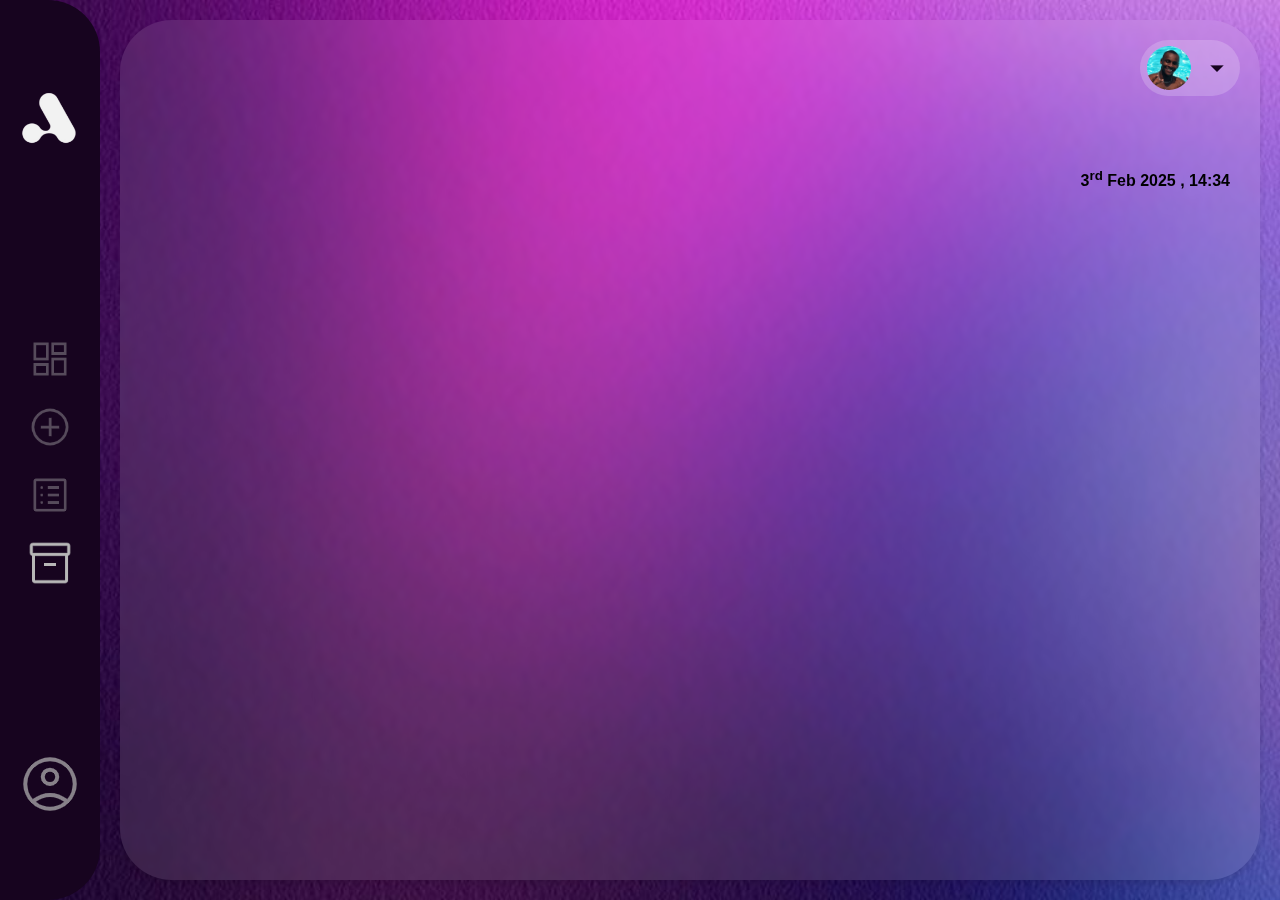
==== inventory.html @ 7e24b9d7 "Added elements and Styling to the header" ====
<!DOCTYPE html>

<html>
  <head>
    <meta charset="utf-8" />
    <meta http-equiv="X-UA-Compatible" content="IE=edge" />
    <title>POS System | Inventory</title>
    <meta name="description" content="" />
    <meta name="viewport" content="width=device-width, initial-scale=1" />
    <link rel="stylesheet" href="./css/styles.css" />
    <link rel="icon" href="./media/images/logo.png" type="images/png" />
  </head>
  <body>
    <div class="container">
      <nav class="container_navbar">
        <div class="container_navbar_logo">
          <img src="./media/images/logo.png" alt="logo" />
        </div>
        <div class="container_navbar_nav">
          <a href="index.html">
            <img
              class="nav_icon"
              src="./media/images/dashboard_icon.png"
              alt="dashboard_icon"
            />
          </a>
          <a href="new_invoice.html">
            <img
              class="nav_icon"
              src="./media/images/add_invoice_icon.png"
              alt="add_invoice_icon"
            />
          </a>
          <a href="invoice_list.html">
            <img
              class="nav_icon"
              src="./media/images/invoice_list_icon.png"
              alt="invoice_list_icon"
            />
          </a>
          <a href="inventory.html">
            <img
              class="nav_icon"
              id="selected"
              src="./media/images/inventory_icon.png"
              alt="inventory_icon"
            />
          </a>
        </div>
        <div class="container_navbar_user">
          <a href="#">
            <img src="./media/images/account_icon.png" alt="account_icon" />
          </a>
        </div>
      </nav>

      <div class="container_content">
        <div class="container_content_header">
          <div class="container_content_header_greeting"></div>

          <div class="container_content_header_right">
            <div class="container_content_header_right_user">
              <img
                src="./media/images/user_profile_img.png"
                alt="profile image"
              />
              <!-- <p>dev.gaitano@gmail.com</p> -->
              <img
                id="dropdown_icon"
                src="./media/images/dropdown_icon.png"
                alt="dropdown icon"
              />
            </div>
            <div class="container_content_header_right_date">
              <p>3<sup>rd</sup> Feb 2025 , 14:34</p>
            </div>
          </div>
        </div>
      </div>
    </div>
  </body>
</html>
---- css/styles.css ----
* {
  padding: 0px;
  margin: 0px;
  box-sizing: border-box;
  font-family: helvetica;
}
:root {
  --primary-color: #007bff;
  --secondary-color: #6c757d;
  --font-size-base: 16px;
}
.container {
  background-image: url("/media/images/bg_gradient_1.jpeg");
  background-size: cover;
  display: flex;
}
.container_navbar {
  display: flex;
  flex-direction: column;
  justify-content: space-between;
  align-items: center;
  height: 100vh;
  width: 100px;
  background: #17041f;
  border-radius: 0px 52px 52px 0px;
}
.container_navbar_logo {
  margin-top: 70px;
}
.container_navbar_logo img {
  width: 100px;
}
.container_navbar_nav {
  display: flex;
  flex-direction: column;
  gap: 20px;
}
.nav_icon {
  width: 44px;
  height: 44px;
  opacity: 0.4;
  transition: all 0.8s;
}
.nav_icon:hover {
  opacity: 1;
  transform: scale(1.1);
}
#selected {
  opacity: 1;
  transform: scale(1.1);
}
.container_navbar_user {
  margin-bottom: 80px;
}
.container_navbar_user img {
  width: 64px;
  opacity: 0.7;
  transition: all 0.8s;
}
.container_navbar_user img:hover {
  opacity: 1;
  transform: scale(1.1);
}
.container_content {
  margin: 20px;
  width: 1780px;
  border-radius: 52px;
  background: rgba(255, 255, 255, 0.1);
  backdrop-filter: blur(3px);
  box-shadow: 0 4px 6px rgba(0, 0, 0, 0.1);
}
.container_content_header {
  /* border: 1px solid red; */
  height: 200px;
  display: flex;
  justify-content: space-between;
}
.container_content_header_left {
  /* border: 1px solid red; */
  height: 200px;
  display: flex;
  flex-direction: column;
  justify-content: flex-end;
  padding: 20px;
  padding-left: 30px;
}
.container_content_header_left h1 {
  color: #817d836b;
  font-size: 22px;
}
.container_content_header_left h2 {
  color: #17041f;
  font-size: 28px;
}
.container_content_header_right {
  /* border: 1px solid red; */
  display: flex;
  flex-direction: column;
  justify-content: space-between;
  align-items: flex-end;
  padding: 20px;
}
.container_content_header_right_user {
  /* border: 1px solid red; */
  display: flex;
  justify-content: space-evenly;
  align-items: center;
  gap: 4px;
  border-radius: 28px;
  background: rgba(255, 255, 255, 0.1);
  backdrop-filter: blur(3px);
  height: 56px;
  width: 100px;
}
.container_content_header_right_user img {
  /* border: 1px solid red; */
  width: 44px;
  border-radius: 22px;
}
#dropdown_icon {
  /* border: 1px solid red; */
  width: 32px;
}
.container_content_header_right_date {
  /* border: 1px solid red; */
  margin-bottom: 10px;
  margin-right: 10px;
  font-weight: 700;
}
.container_content_body {
  /* border: 1px solid red; */
  height: 730px;
  display: flex;
}
.container_content_body_left_top {
  /* border: 1px solid red; */
  height: 250px;
  display: flex;
}
.container_content_body_left_top_userdata {
  /* border: 1px solid red; */
  height: 250px;
  width: 500px;
  border-radius: 32px;
  background: rgba(255, 255, 255, 0.1);
  backdrop-filter: blur(3px);
  margin: 0 20px;
  transition: all 0.8s;
}
.container_content_body_left_top_userdata:hover {
  backdrop-filter: blur(10px);
  box-shadow: 0 4px 6px rgba(0, 0, 0, 0.1);
  transform: translateY(-5px);
}
.container_content_body_left_top_otherdata {
  height: 250px;
  width: 700px;
  border-radius: 32px;
  background: rgba(255, 255, 255, 0.1);
  backdrop-filter: blur(3px);
  transition: all 0.8s;
}
.container_content_body_left_top_otherdata:hover {
  backdrop-filter: blur(10px);
  box-shadow: 0 4px 6px rgba(0, 0, 0, 0.1);
  transform: translateY(-5px);
}
.container_content_body_left_bottom {
  height: 440px;
  width: 1220px;
  margin: 20px;
  border-radius: 32px;
  background: rgba(255, 255, 255, 0.1);
  backdrop-filter: blur(3px);
  transition: all 0.8s;
}
.container_content_body_left_bottom:hover {
  backdrop-filter: blur(10px);
  box-shadow: 0 4px 6px rgba(0, 0, 0, 0.1);
  transform: translateY(-5px);
}
.container_invoice_summary {
  height: 400px;
  width: 500px;
  border-radius: 32px;
  margin-bottom: 20px;
  background: rgba(255, 255, 255, 0.1);
  backdrop-filter: blur(3px);
  transition: all 0.8s;
}
.container_invoice_summary:hover {
  backdrop-filter: blur(10px);
  box-shadow: 0 4px 6px rgba(0, 0, 0, 0.1);
  transform: translateY(-5px);
}
.container_low_inventory_alert {
  height: 290px;
  width: 500px;
  border-radius: 32px;
  background: rgba(255, 255, 255, 0.1);
  backdrop-filter: blur(3px);
  transition: all 0.8s;
}
.container_low_inventory_alert:hover {
  backdrop-filter: blur(10px);
  box-shadow: 0 4px 6px rgba(0, 0, 0, 0.1);
  transform: translateY(-5px);
}
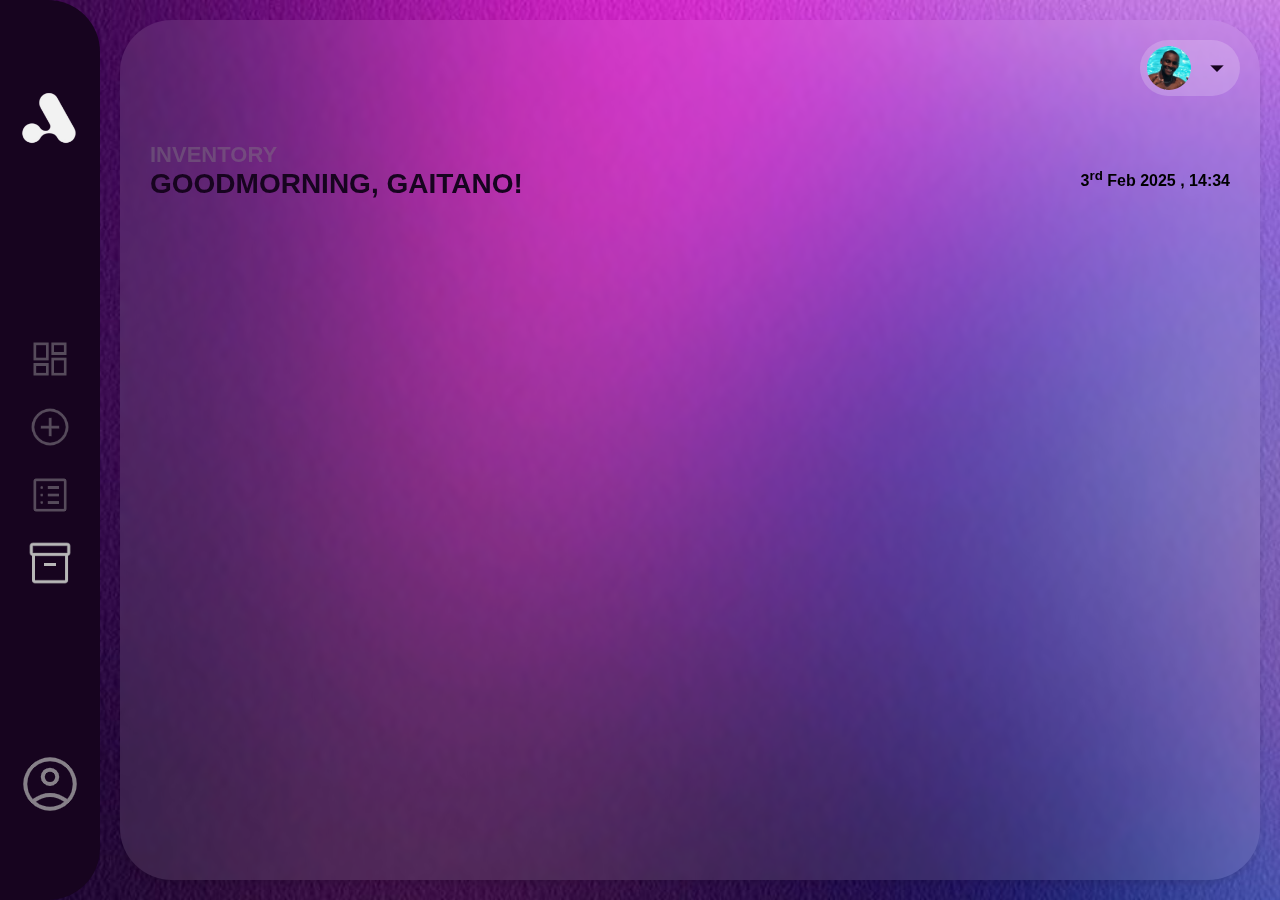
==== commit 33ef073e: "Div structure to 'new_invoice.html' file" ====
--- a/inventory.html
+++ b/inventory.html
@@ -56,7 +56,10 @@
 
       <div class="container_content">
         <div class="container_content_header">
-          <div class="container_content_header_greeting"></div>
+          <div class="container_content_header_left">
+            <h1>INVENTORY</h1>
+            <h2>GOODMORNING, GAITANO!</h2>
+          </div>
 
           <div class="container_content_header_right">
             <div class="container_content_header_right_user">
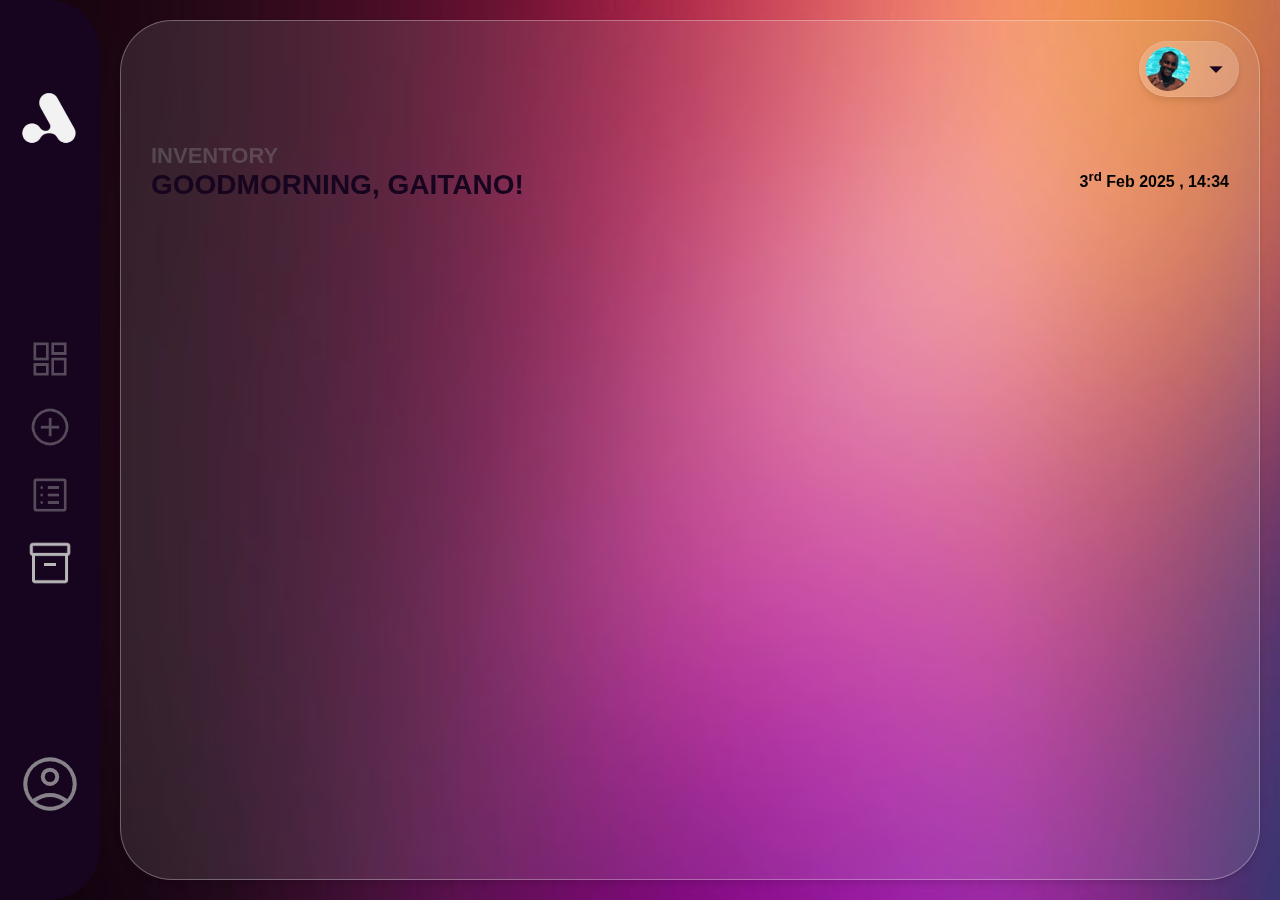
==== commit 8ba4e0e5: "Edited the navbar user icon link" ====
--- a/inventory.html
+++ b/inventory.html
@@ -48,7 +48,7 @@
           </a>
         </div>
         <div class="container_navbar_user">
-          <a href="#">
+          <a href="#" target="_blank">
             <img src="./media/images/account_icon.png" alt="account_icon" />
           </a>
         </div>
--- a/css/styles.css
+++ b/css/styles.css
@@ -10,7 +10,7 @@
   --font-size-base: 16px;
 }
 .container {
-  background-image: url("/media/images/bg_gradient_1.jpeg");
+  background-image: url("/media/images/bg_gradient_2.jpeg");
   background-size: cover;
   display: flex;
 }
@@ -68,15 +68,14 @@
   background: rgba(255, 255, 255, 0.1);
   backdrop-filter: blur(3px);
   box-shadow: 0 4px 6px rgba(0, 0, 0, 0.1);
+  border: 1px solid rgba(255, 255, 255, 0.3);
 }
 .container_content_header {
-  /* border: 1px solid red; */
   height: 200px;
   display: flex;
   justify-content: space-between;
 }
 .container_content_header_left {
-  /* border: 1px solid red; */
   height: 200px;
   display: flex;
   flex-direction: column;
@@ -93,7 +92,6 @@
   font-size: 28px;
 }
 .container_content_header_right {
-  /* border: 1px solid red; */
   display: flex;
   flex-direction: column;
   justify-content: space-between;
@@ -101,55 +99,60 @@
   padding: 20px;
 }
 .container_content_header_right_user {
-  /* border: 1px solid red; */
   display: flex;
   justify-content: space-evenly;
   align-items: center;
   gap: 4px;
   border-radius: 28px;
   background: rgba(255, 255, 255, 0.1);
+  border: 1px solid rgba(255, 255, 255, 0.1);
+  box-shadow: 0 4px 6px rgba(0, 0, 0, 0.1);
   backdrop-filter: blur(3px);
   height: 56px;
   width: 100px;
+  transition: all 0.8s;
+}
+.container_content_header_right_user:hover {
+  cursor: pointer;
+  background: rgba(255, 255, 255, 0.35);
+  backdrop-filter: blur(10px);
+  box-shadow: 0 4px 6px rgba(0, 0, 0, 0.2);
+  transform: translateY(-5px);
 }
 .container_content_header_right_user img {
-  /* border: 1px solid red; */
   width: 44px;
   border-radius: 22px;
 }
 #dropdown_icon {
-  /* border: 1px solid red; */
   width: 32px;
 }
 .container_content_header_right_date {
-  /* border: 1px solid red; */
   margin-bottom: 10px;
   margin-right: 10px;
   font-weight: 700;
 }
 .container_content_body {
-  /* border: 1px solid red; */
   height: 730px;
   display: flex;
 }
 .container_content_body_left_top {
-  /* border: 1px solid red; */
   height: 250px;
   display: flex;
 }
 .container_content_body_left_top_userdata {
-  /* border: 1px solid red; */
   height: 250px;
   width: 500px;
   border-radius: 32px;
   background: rgba(255, 255, 255, 0.1);
   backdrop-filter: blur(3px);
+  border: 1px solid rgba(255, 255, 255, 0.1);
+  box-shadow: 0 4px 6px rgba(0, 0, 0, 0.1);
   margin: 0 20px;
   transition: all 0.8s;
 }
 .container_content_body_left_top_userdata:hover {
   backdrop-filter: blur(10px);
-  box-shadow: 0 4px 6px rgba(0, 0, 0, 0.1);
+  box-shadow: 0 4px 6px rgba(0, 0, 0, 0.2);
   transform: translateY(-5px);
 }
 .container_content_body_left_top_otherdata {
@@ -158,11 +161,13 @@
   border-radius: 32px;
   background: rgba(255, 255, 255, 0.1);
   backdrop-filter: blur(3px);
+  border: 1px solid rgba(255, 255, 255, 0.1);
+  box-shadow: 0 4px 6px rgba(0, 0, 0, 0.1);
   transition: all 0.8s;
 }
 .container_content_body_left_top_otherdata:hover {
   backdrop-filter: blur(10px);
-  box-shadow: 0 4px 6px rgba(0, 0, 0, 0.1);
+  box-shadow: 0 4px 6px rgba(0, 0, 0, 0.2);
   transform: translateY(-5px);
 }
 .container_content_body_left_bottom {
@@ -172,37 +177,253 @@
   border-radius: 32px;
   background: rgba(255, 255, 255, 0.1);
   backdrop-filter: blur(3px);
+  border: 1px solid rgba(255, 255, 255, 0.1);
+  box-shadow: 0 4px 6px rgba(0, 0, 0, 0.1);
   transition: all 0.8s;
 }
 .container_content_body_left_bottom:hover {
   backdrop-filter: blur(10px);
-  box-shadow: 0 4px 6px rgba(0, 0, 0, 0.1);
+  box-shadow: 0 4px 6px rgba(0, 0, 0, 0.2);
   transform: translateY(-5px);
 }
 .container_invoice_summary {
   height: 400px;
-  width: 500px;
+  width: 480px;
   border-radius: 32px;
   margin-bottom: 20px;
-  background: rgba(255, 255, 255, 0.1);
-  backdrop-filter: blur(3px);
+  margin-right: 10px;
+  background: rgba(255, 255, 255, 0.1);
+  backdrop-filter: blur(3px);
+  border: 1px solid rgba(255, 255, 255, 0.1);
+  box-shadow: 0 4px 6px rgba(0, 0, 0, 0.1);
   transition: all 0.8s;
 }
 .container_invoice_summary:hover {
   backdrop-filter: blur(10px);
-  box-shadow: 0 4px 6px rgba(0, 0, 0, 0.1);
+  box-shadow: 0 4px 6px rgba(0, 0, 0, 0.2);
   transform: translateY(-5px);
 }
 .container_low_inventory_alert {
   height: 290px;
-  width: 500px;
-  border-radius: 32px;
-  background: rgba(255, 255, 255, 0.1);
-  backdrop-filter: blur(3px);
+  width: 480px;
+  border-radius: 32px;
+  margin-right: 10px;
+  background: rgba(255, 255, 255, 0.1);
+  backdrop-filter: blur(3px);
+  border: 1px solid rgba(255, 255, 255, 0.1);
+  box-shadow: 0 4px 6px rgba(0, 0, 0, 0.1);
   transition: all 0.8s;
 }
 .container_low_inventory_alert:hover {
   backdrop-filter: blur(10px);
-  box-shadow: 0 4px 6px rgba(0, 0, 0, 0.1);
-  transform: translateY(-5px);
-}
+  box-shadow: 0 4px 6px rgba(0, 0, 0, 0.2);
+  transform: translateY(-5px);
+}
+.container_content_body_clientinfo {
+  height: 150px;
+  width: 1000px;
+  margin-bottom: 20px;
+  border-radius: 32px;
+  background: rgba(255, 255, 255, 0.1);
+  backdrop-filter: blur(3px);
+  border: 1px solid rgba(255, 255, 255, 0.1);
+  box-shadow: 0 4px 6px rgba(0, 0, 0, 0.1);
+  transition: all 0.8s;
+}
+.container_content_body_clientinfo:hover {
+  backdrop-filter: blur(10px);
+  box-shadow: 0 4px 6px rgba(0, 0, 0, 0.2);
+  transform: translateY(-5px);
+}
+.container_content_body_items {
+  height: 300px;
+  width: 1000px;
+  margin-bottom: 20px;
+  border-radius: 32px;
+  background: rgba(255, 255, 255, 0.1);
+  backdrop-filter: blur(3px);
+  border: 1px solid rgba(255, 255, 255, 0.1);
+  box-shadow: 0 4px 6px rgba(0, 0, 0, 0.1);
+  transition: all 0.8s;
+}
+.container_content_body_items:hover {
+  backdrop-filter: blur(10px);
+  box-shadow: 0 4px 6px rgba(0, 0, 0, 0.2);
+  transform: translateY(-5px);
+}
+.container_content_body_left_bottom_nwinv {
+  display: flex;
+}
+.container_content_body_additionalcosts {
+  height: 220px;
+  width: 580px;
+  margin-right: 20px;
+  border-radius: 32px;
+  background: rgba(255, 255, 255, 0.1);
+  backdrop-filter: blur(3px);
+  border: 1px solid rgba(255, 255, 255, 0.1);
+  box-shadow: 0 4px 6px rgba(0, 0, 0, 0.1);
+  transition: all 0.8s;
+}
+.container_content_body_additionalcosts:hover {
+  backdrop-filter: blur(10px);
+  box-shadow: 0 4px 6px rgba(0, 0, 0, 0.2);
+  transform: translateY(-5px);
+}
+.container_content_body_subtotal {
+  height: 150px;
+  width: 400px;
+  margin-bottom: 20px;
+  border-radius: 32px;
+  background: rgba(255, 255, 255, 0.1);
+  backdrop-filter: blur(3px);
+  border: 1px solid rgba(255, 255, 255, 0.1);
+  box-shadow: 0 4px 6px rgba(0, 0, 0, 0.1);
+  transition: all 0.8s;
+}
+.container_content_body_subtotal:hover {
+  backdrop-filter: blur(10px);
+  box-shadow: 0 4px 6px rgba(0, 0, 0, 0.2);
+  transform: translateY(-5px);
+}
+.container_content_body_completebtn button {
+  width: 400px;
+  height: 50px;
+  border-radius: 25px;
+  background: rgba(255, 255, 255, 0.8);
+  border: 1px solid rgba(255, 255, 255, 0.1);
+  box-shadow: 0 4px 6px rgba(0, 0, 0, 0.1);
+  transition: all 1s;
+}
+.container_content_body_completebtn button:hover {
+  background: green;
+  box-shadow: 0 4px 6px rgba(0, 0, 0, 0.2);
+  transform: translateY(-5px);
+  cursor: pointer;
+  color: white;
+}
+.container_content_body_receipt {
+  height: 708px;
+  width: 700px;
+  margin-left: 20px;
+  padding: 20px;
+  border-bottom-right-radius: 32px;
+  background: rgba(255, 255, 255, 0.1);
+  backdrop-filter: blur(3px);
+  border: 1px solid rgba(255, 255, 255, 0.1);
+  box-shadow: 0 4px 6px rgba(0, 0, 0, 0.1);
+  transition: all 0.8s;
+}
+.container_content_body_receipt:hover {
+  backdrop-filter: blur(10px);
+  box-shadow: 0 4px 6px rgba(0, 0, 0, 0.2);
+  transform: translateY(-5px);
+}
+#receipt_preview {
+  height: 668px;
+  width: 660px;
+  border-bottom-right-radius: 12px;
+  background: rgb(245, 245, 245);
+  backdrop-filter: blur(3px);
+  transition: all 1s;
+  box-shadow: 0 4px 6px rgba(0, 0, 0, 0.2);
+}
+.container_content_body_receipt:hover #receipt_preview {
+  background: rgb(255, 255, 255);
+  box-shadow: 0 4px 6px rgba(0, 0, 0, 0.3);
+  transform: translateY(-5px);
+}
+#container_content_body_invoice_list {
+  display: flex;
+  flex-direction: column;
+  padding: 0px 20px 0px 20px;
+}
+.container_content_body_top_inv1 {
+  display: flex;
+  justify-content: space-between;
+}
+.container_range_format_dropdown {
+  width: 200px;
+  height: 36px;
+  border-radius: 18px;
+  border: none;
+  background: rgba(255, 255, 255, 0.35);
+  border: 1px solid rgba(255, 255, 255, 0.1);
+  box-shadow: 0 4px 6px rgba(0, 0, 0, 0.1);
+  backdrop-filter: blur(3px);
+  transition: all 0.8s;
+  padding: 0px 20px 0px 20px;
+}
+.container_range_format_dropdown:hover {
+  cursor: pointer;
+  backdrop-filter: blur(10px);
+  box-shadow: 0 4px 6px rgba(0, 0, 0, 0.2);
+  transform: translateY(-5px);
+  background: rgba(255, 255, 255, 0.75);
+}
+.container_daterange_input_invl {
+  margin: 14px 0px 20px 0px;
+  display: flex;
+  gap: 10px;
+}
+.container_daterange_input_invl input {
+  width: 200px;
+  height: 36px;
+  border-radius: 18px;
+  background-color: rgb(255, 255, 255, 0);
+  border: 2px solid rgba(255, 255, 255, 0.35);
+  padding: 0px 20px 0px 20px;
+  color: rgba(255, 255, 255, 0.35);
+  transition: all 0.8s;
+}
+.container_daterange_input_invl input:hover {
+  cursor: pointer;
+  border: 2px solid rgba(255, 255, 255, 0.75);
+  backdrop-filter: blur(10px);
+  box-shadow: 0 4px 6px rgba(0, 0, 0, 0.2);
+  transform: translateY(-5px);
+}
+.container_content_body_top_right_inv1 {
+  display: flex;
+  flex-direction: column;
+  gap: 14px;
+}
+.container_content_body_top_right_inv1 button {
+  width: 150px;
+  height: 36px;
+  border-radius: 18px;
+  border: none;
+  background: rgba(255, 255, 255, 0.35);
+  border: 1px solid rgba(255, 255, 255, 0.1);
+  box-shadow: 0 4px 6px rgba(0, 0, 0, 0.1);
+  backdrop-filter: blur(3px);
+  transition: all 0.8s;
+}
+.container_content_body_top_right_inv1 button:hover {
+  cursor: pointer;
+  background: rgba(255, 255, 255, 0.75);
+  backdrop-filter: blur(10px);
+  box-shadow: 0 4px 6px rgba(0, 0, 0, 0.2);
+  transform: translateY(-5px);
+}
+.container_content_body_invoice_table {
+  height: 604px;
+  border-radius: 32px;
+  background: rgba(255, 255, 255, 0.1);
+  backdrop-filter: blur(3px);
+  transition: all 0.8s;
+  border: 1px solid rgba(255, 255, 255, 0.1);
+  box-shadow: 0 4px 6px rgba(0, 0, 0, 0.1);
+}
+.container_content_body_invoice_table:hover {
+  backdrop-filter: blur(10px);
+  box-shadow: 0 4px 6px rgba(0, 0, 0, 0.2);
+  transform: translateY(-5px);
+}
+.container_content_body_invoice_table_title {
+  height: 50px;
+  border-radius: 32px 32px 0px 0px;
+  background: rgba(0, 0, 0, 0.404);
+  backdrop-filter: blur(3px);
+  transition: all 0.8s;
+}
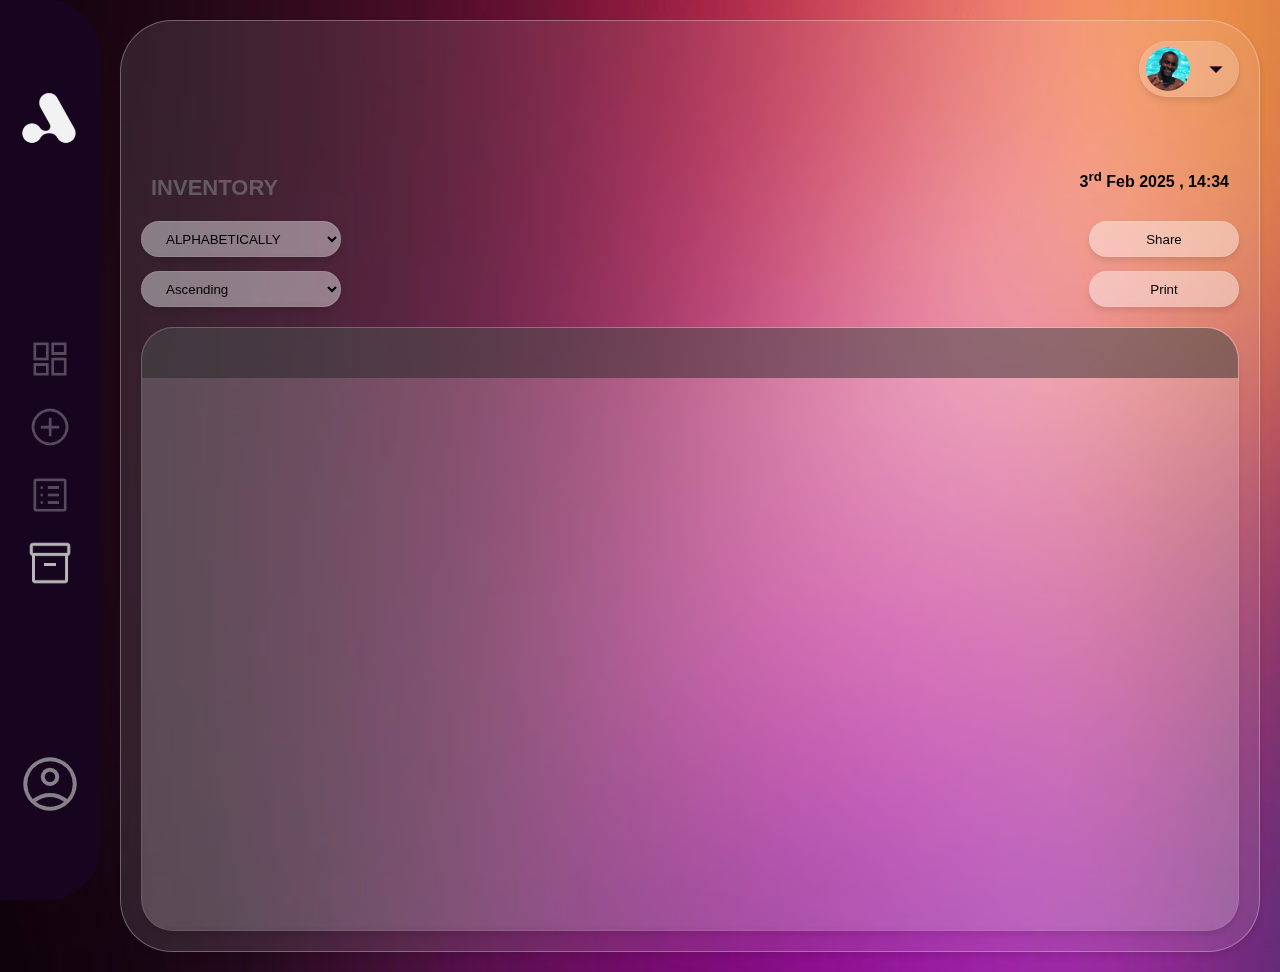
==== commit 08b94e6f: "Added elemnts and styling to 'inventory.html' file" ====
--- a/inventory.html
+++ b/inventory.html
@@ -58,7 +58,6 @@
         <div class="container_content_header">
           <div class="container_content_header_left">
             <h1>INVENTORY</h1>
-            <h2>GOODMORNING, GAITANO!</h2>
           </div>
 
           <div class="container_content_header_right">
@@ -79,6 +78,30 @@
             </div>
           </div>
         </div>
+        <div
+          class="container_content_body"
+          id="container_content_body_inventory"
+        >
+          <div class="container_content_body_top_invt">
+            <div class="container_content_body_top_left_invt">
+              <select class="container_sort_type_dropdown">
+                <option value="">ALPHABETICALLY</option>
+                <option value="">CURRENT STOCK</option>
+                <option value="">OPENING STOCK</option>
+                <option value="">STOCK SOLD</option>
+              </select>
+              <select class="container_sort_order_dropdown">
+                <option value="">Ascending</option>
+                <option value="">Descending</option>
+              </select>
+            </div>
+            <div class="container_content_body_top_right_invt">
+              <button class="share_button">Share</button>
+              <button class="print_button">Print</button>
+            </div>
+          </div>
+          <div class="container_content_body_inventory_table">
+            <div class="container_content_body_inventory_table_title"></div>
       </div>
     </div>
   </body>
--- a/css/styles.css
+++ b/css/styles.css
@@ -84,12 +84,12 @@
   padding-left: 30px;
 }
 .container_content_header_left h1 {
-  color: #817d836b;
+  color: #817d839d;
   font-size: 22px;
 }
 .container_content_header_left h2 {
   color: #17041f;
-  font-size: 28px;
+  font-size: 30px;
 }
 .container_content_header_right {
   display: flex;
@@ -427,3 +427,101 @@
   backdrop-filter: blur(3px);
   transition: all 0.8s;
 }
+#container_content_body_inventory {
+  display: flex;
+  flex-direction: column;
+  padding: 0px 20px 0px 20px;
+}
+.container_content_body_top_left_invt {
+  display: flex;
+  flex-direction: column;
+  gap: 14px;
+}
+.container_sort_type_dropdown {
+  width: 200px;
+  height: 36px;
+  border-radius: 18px;
+  border: none;
+  background: rgba(255, 255, 255, 0.35);
+  border: 1px solid rgba(255, 255, 255, 0.1);
+  box-shadow: 0 4px 6px rgba(0, 0, 0, 0.1);
+  backdrop-filter: blur(3px);
+  transition: all 0.8s;
+  padding: 0px 20px 0px 20px;
+}
+.container_sort_type_dropdown:hover {
+  cursor: pointer;
+  backdrop-filter: blur(10px);
+  box-shadow: 0 4px 6px rgba(0, 0, 0, 0.2);
+  transform: translateY(-5px);
+  background: rgba(255, 255, 255, 0.75);
+}
+.container_sort_order_dropdown {
+  width: 200px;
+  height: 36px;
+  border-radius: 18px;
+  border: none;
+  background: rgba(255, 255, 255, 0.35);
+  border: 1px solid rgba(255, 255, 255, 0.1);
+  box-shadow: 0 4px 6px rgba(0, 0, 0, 0.1);
+  backdrop-filter: blur(3px);
+  transition: all 0.8s;
+  padding: 0px 20px 0px 20px;
+}
+.container_sort_order_dropdown:hover {
+  cursor: pointer;
+  backdrop-filter: blur(10px);
+  box-shadow: 0 4px 6px rgba(0, 0, 0, 0.2);
+  transform: translateY(-5px);
+  background: rgba(255, 255, 255, 0.75);
+}
+.container_content_body_top_invt {
+  display: flex;
+  justify-content: space-between;
+  width: 100%;
+}
+.container_content_body_top_right_invt {
+  display: flex;
+  flex-direction: column;
+  gap: 14px;
+}
+.container_content_body_top_right_invt button {
+  width: 150px;
+  height: 36px;
+  border-radius: 18px;
+  border: none;
+  background: rgba(255, 255, 255, 0.35);
+  border: 1px solid rgba(255, 255, 255, 0.1);
+  box-shadow: 0 4px 6px rgba(0, 0, 0, 0.1);
+  backdrop-filter: blur(3px);
+  transition: all 0.8s;
+}
+.container_content_body_top_right_invt button:hover {
+  cursor: pointer;
+  background: rgba(255, 255, 255, 0.75);
+  backdrop-filter: blur(10px);
+  box-shadow: 0 4px 6px rgba(0, 0, 0, 0.2);
+  transform: translateY(-5px);
+}
+.container_content_body_inventory_table {
+  height: 604px;
+  border-radius: 32px;
+  background: rgba(255, 255, 255, 0.1);
+  backdrop-filter: blur(3px);
+  margin-top: 20px;
+  transition: all 0.8s;
+  border: 1px solid rgba(255, 255, 255, 0.1);
+  box-shadow: 0 4px 6px rgba(0, 0, 0, 0.1);
+}
+.container_content_body_inventory_table:hover {
+  backdrop-filter: blur(10px);
+  box-shadow: 0 4px 6px rgba(0, 0, 0, 0.2);
+  transform: translateY(-5px);
+}
+.container_content_body_inventory_table_title {
+  height: 50px;
+  border-radius: 32px 32px 0px 0px;
+  background: rgba(0, 0, 0, 0.404);
+  backdrop-filter: blur(3px);
+  transition: all 0.8s;
+}
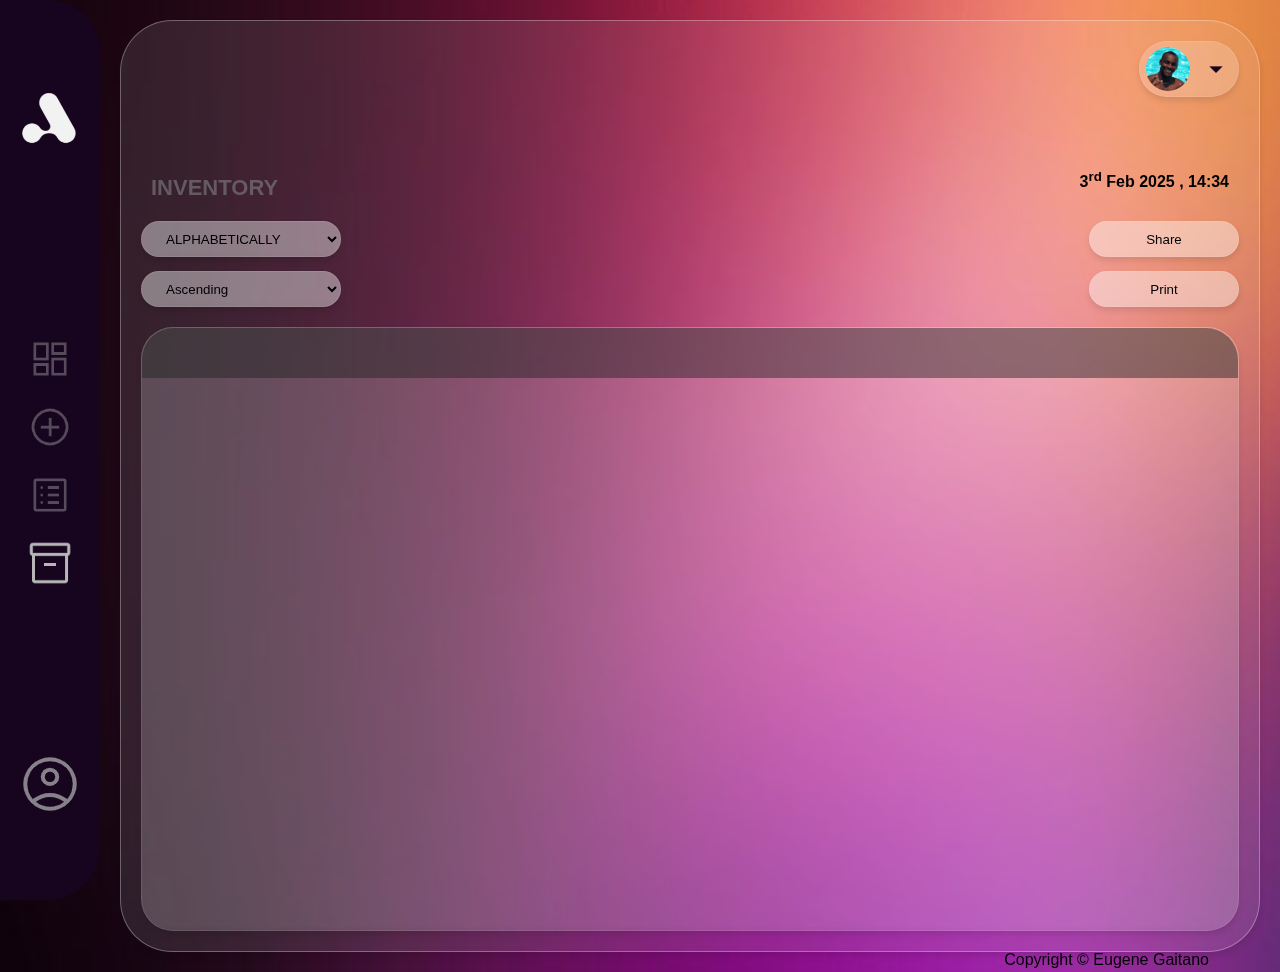
==== commit 9536e61f: "Switched the divs into more semantic elements" ====
--- a/inventory.html
+++ b/inventory.html
@@ -55,7 +55,7 @@
       </nav>
 
       <div class="container_content">
-        <div class="container_content_header">
+        <header class="container_content_header">
           <div class="container_content_header_left">
             <h1>INVENTORY</h1>
           </div>
@@ -77,12 +77,12 @@
               <p>3<sup>rd</sup> Feb 2025 , 14:34</p>
             </div>
           </div>
-        </div>
-        <div
+        </header>
+        <main
           class="container_content_body"
           id="container_content_body_inventory"
         >
-          <div class="container_content_body_top_invt">
+          <section class="container_content_body_top_invt">
             <div class="container_content_body_top_left_invt">
               <select class="container_sort_type_dropdown">
                 <option value="">ALPHABETICALLY</option>
@@ -99,9 +99,14 @@
               <button class="share_button">Share</button>
               <button class="print_button">Print</button>
             </div>
-          </div>
-          <div class="container_content_body_inventory_table">
+          </section>
+          <section class="container_content_body_inventory_table">
             <div class="container_content_body_inventory_table_title"></div>
+          </section>
+        </main>
+        <footer class="container_content_footer">
+          <p>Copyright &copy; Eugene Gaitano</p>
+        </footer>
       </div>
     </div>
   </body>
--- a/css/styles.css
+++ b/css/styles.css
@@ -135,7 +135,14 @@
   height: 730px;
   display: flex;
 }
-.container_content_body_left_top {
+.container_content_footer {
+  text-align: end;
+  padding-right: 30px;
+  position: absolute;
+  top: 930px;
+  right: 20px;
+}
+.container_content_body_left_top_dash {
   height: 250px;
   display: flex;
 }
